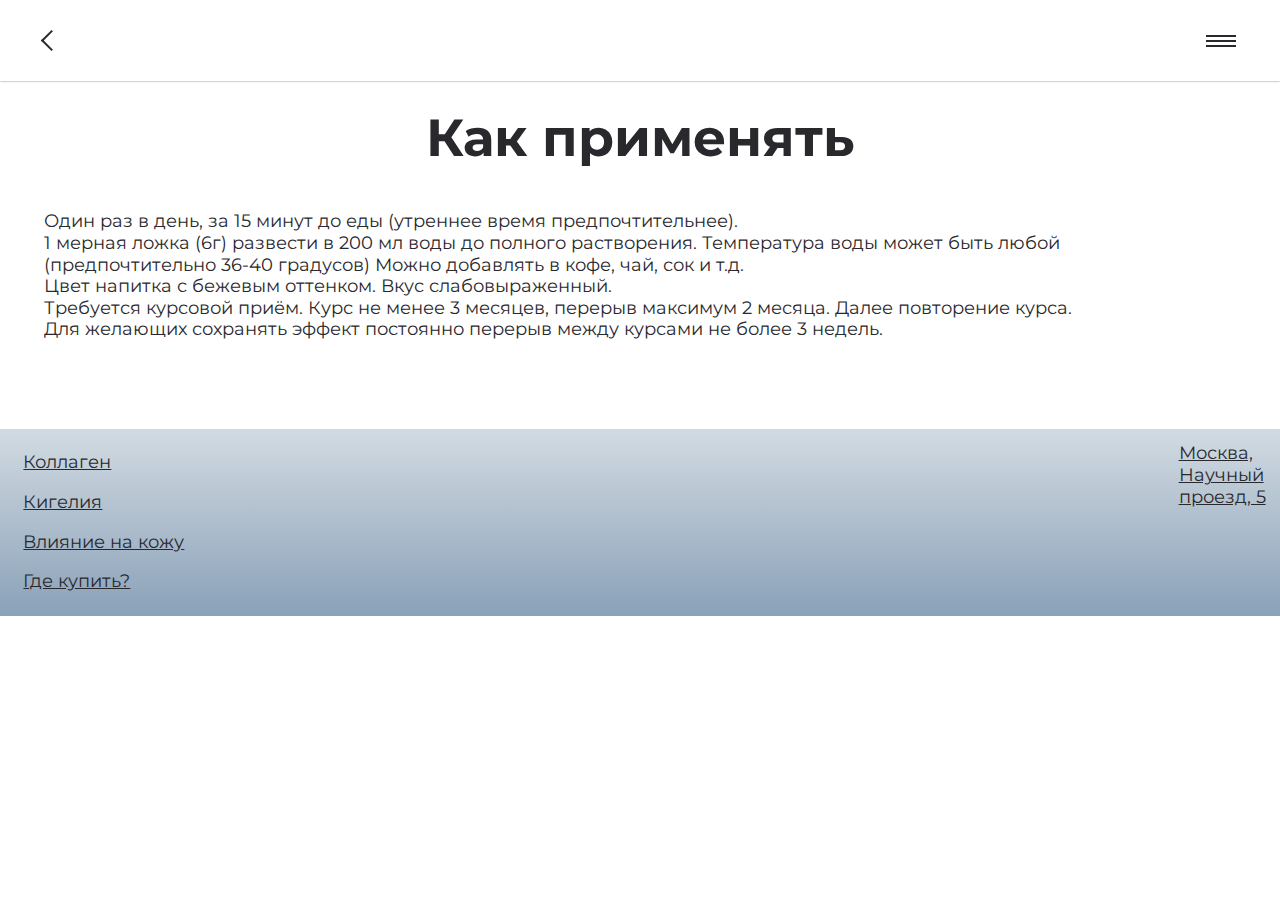
==== instruction.html @ 770d5e30 "Add files via upload" ====
<!DOCTYPE html>
<html lang="en">
<head>
    <meta charset="UTF-8">
    <meta http-equiv="X-UA-Compatible" content="IE=edge">
    <meta name="viewport" content="width=device-width, initial-scale=1.0">
    <title>Collagen AZENUA</title>
    <link href="style.css" rel="stylesheet">
    <link rel="icon" href="favicon.ico">
</head>
<body>
    <div class="wrapper">
    <script src="partials/header.js"></script>

    <!-- Где купить -->
    <section>
    <div class="block sp">
            <h2>
            <strong>Как применять</strong>
            </h2>     
           <div class="text">
           <p>Один раз в день, за 15 минут до еды (утреннее время предпочтительнее).</p>
           <p>1 мерная ложка (6г) развести в 200 мл воды до полного растворения. Температура воды может быть любой (предпочтительно 36-40 градусов) Можно добавлять в кофе, чай, сок и т.д.</p>
           <p>Цвет напитка с бежевым оттенком. Вкус слабовыраженный.</p>
           <p> Требуется курсовой приём. Курс не менее 3 месяцев, перерыв максимум 2 месяца. Далее повторение курса.</p>
           <p>Для желающих сохранять эффект постоянно перерыв между курсами не более 3 недель.</p>
            
                
    </div>  
    </section>
 

    <script src="partials/footer.js">
    </script>

    </div>

    <script src="main.js"></script>

</body>
</html>
---- style.css ----
@charset "UTF-8";
/*Fonts*/
@import url("https://fonts.googleapis.com/css2?family=Montserrat:ital,wght@0,100;0,400;0,500;0,600;0,700;0,800;1,400;1,900&display=swap");
/*Basic*/
:root {
  --v-s: 1vmin;
  --v-m: 8vmin;
  --v-l: 30vmin;
  --top-space: 8vmin;
  /*шрифт*/
  --fs-xs: 14px;
  --fs-s: 1.2rem;
  --fs-m: 2.6rem;
  --fs-l: 3.2rem;
  --fs-xl: 5.5rem;
  /*отступы*/
  --xxs: .8rem;
  --xs: 1.3rem;
  --s: 2.2rem;
  --m: 3rem;
  --l: 5rem;
  --xl: 8rem;
  /*цвет*/
  --black: #29282d;
}

body, h1, h2, h3, p, ul, li {
  margin: 0;
  padding: 0;
}

* {
  -webkit-box-sizing: border-box;
          box-sizing: border-box;
}

html {
  font-size: clamp(var(--fs-xs), calc((1vh + 1vw)), 20px);
  line-height: 1.2;
  text-align: justify;
}

body {
  font-family: 'Montserrat';
  color: var(--black);
  font-weight: normal;
  overflow-x: hidden;
  font-size: 18px;
}

a {
  text-decoration: none;
  white-space: nowrap;
  display: inline-block;
  color: inherit;
  cursor: pointer;
}

img {
  width: 100%;
}

.imgfull {
  width: 100%;
  padding: var(--xs) 0;
}

.imgindented {
  /* width: 88%;   */
  padding: 0.2em var(--s);
  margin: 0 auto;
}

.img__kigelia {
  float: left;
  margin-right: var(--s);
  margin-bottom: var(--xxs);
  margin-top: var(--xs);
  width: 10rem;
}

.img__collagen {
  float: right;
  margin-left: var(--xxs);
  margin-bottom: var(--xxs);
  margin-top: var(--xs);
  width: 45%;
}

video {
  width: 100%;
  padding-bottom: var(--s);
  z-index: -1;
}

section {
  margin-bottom: 4em;
}

.wrapper {
  height: 100vh;
}

.scroll-snap {
  scroll-snap-align: start;
  scroll-margin-top: var(--top-space);
}

.container {
  max-width: 1400px;
  margin: 0 auto;
}

.block {
  /* text-align: center; */
  width: 100%;
}

.text {
  padding: var(--xxs) 0;
  text-align: left;
  word-wrap: break-word;
  hyphens: auto;
  -moz-hyphens:;
  -webkit-hyphens:;
  -ms-hyphens:;
}

h2 {
  padding-top: var(--xs);
  padding-bottom: var(--xs);
  font-weight: normal;
  display: block;
  /* width: 70%; */
  /* margin: 0 auto; */
  text-align: center;
  font-size: var(--fs-m);
}

h4 {
  padding: 0 var(--xs);
}

/*Padding*/
.sp {
  padding: 0 var(--s);
}

.hkog {
  font-size: 1.8rem;
}

/*Header*/
header {
  position: -webkit-sticky;
  position: sticky;
  top: 0;
  height: 9vh;
  background-color: white;
  display: -webkit-box;
  display: -ms-flexbox;
  display: flex;
  -webkit-box-pack: justify;
      -ms-flex-pack: justify;
          justify-content: space-between;
  -webkit-box-align: center;
      -ms-flex-align: center;
          align-items: center;
  -webkit-box-shadow: 0 0 2px rgba(0, 0, 0, 0.5);
          box-shadow: 0 0 2px rgba(0, 0, 0, 0.5);
  padding: 0 var(--xs);
}

header li {
  padding: var(--xxs);
}

.header__logo {
  width: 6rem;
}

.previous {
  font-size: 110%;
}

.arrow {
  width: 15px;
  height: 15px;
  border-top: 2px solid var(--black);
  border-right: 2px solid var(--black);
  margin-right: 60px;
  transform: rotate(-135deg);
  -webkit-transform: rotate(-135deg);
  -moz-transform: rotate(-135deg);
  -ms-transform: rotate(-135deg);
  -o-transform: rotate(-135deg);
}

nav {
  background-color: white;
}

.menu {
  z-index: 1;
}

/* burger */
.menu-btn {
  width: 30px;
  height: 30px;
  position: relative;
  z-index: 2;
  overflow: hidden;
}

.menu-btn span {
  width: 30px;
  height: 2px;
  position: absolute;
  top: 50%;
  left: 50%;
  transform: translate(-50%, -50%);
  background-color: #29282d;
  transition: all 0.5s;
  -webkit-transform: translate(-50%, -50%);
  -moz-transform: translate(-50%, -50%);
  -ms-transform: translate(-50%, -50%);
  -o-transform: translate(-50%, -50%);
  -webkit-transition: all 0.5s;
  -moz-transition: all 0.5s;
  -ms-transition: all 0.5s;
  -o-transition: all 0.5s;
}

.menu-btn span:nth-of-type(2) {
  top: calc(50% - 5px);
}

.menu-btn span:nth-of-type(3) {
  top: calc(50% + 5px);
}

.menu {
  position: fixed;
  top: 0;
  left: 0;
  width: 100%;
  padding: 5px;
  background: white;
  transform: translateY(-120%);
  -webkit-transition: -webkit-transform 0.5s;
  transition: -webkit-transform 0.5s;
  transition: transform 0.5s;
  transition: transform 0.5s, -webkit-transform 0.5s;
  text-align: center;
  font-weight: bold;
  -webkit-transform: translateY(-120%);
  -moz-transform: translateY(-120%);
  -ms-transform: translateY(-120%);
  -o-transform: translateY(-120%);
  -webkit-transition: transform 0.5s;
  -moz-transition: transform 0.5s;
  -ms-transition: transform 0.5s;
  -o-transition: transform 0.5s;
}

.menu.active {
  transform: translateY(0);
  -webkit-transform: translateY(0);
  -moz-transform: translateY(0);
  -ms-transform: translateY(0);
  -o-transform: translateY(0);
}

.menu li {
  list-style-type: none;
}

.menu a {
  text-decoration: underline;
}

/* Changing the hamburger icon when the menu is open */
.menu-btn.active span:nth-of-type(1) {
  display: none;
}

.menu-btn.active span:nth-of-type(2) {
  top: 50%;
  transform: translate(-50%, 0%) rotate(45deg);
  -webkit-transform: translate(-50%, 0%) rotate(45deg);
  -moz-transform: translate(-50%, 0%) rotate(45deg);
  -ms-transform: translate(-50%, 0%) rotate(45deg);
  -o-transform: translate(-50%, 0%) rotate(45deg);
}

.menu-btn.active span:nth-of-type(3) {
  top: 50%;
  transform: translate(-50%, 0%) rotate(-45deg);
  -webkit-transform: translate(-50%, 0%) rotate(-45deg);
  -moz-transform: translate(-50%, 0%) rotate(-45deg);
  -ms-transform: translate(-50%, 0%) rotate(-45deg);
  -o-transform: translate(-50%, 0%) rotate(-45deg);
}

/*Video*/
.main__title {
  padding-bottom: .6em;
}

video {
  z-index: -1;
}

.main {
  height: 91vh;
  min-width: 100%;
  display: -webkit-box;
  display: -ms-flexbox;
  display: flex;
  -webkit-box-orient: vertical;
  -webkit-box-direction: normal;
  -ms-flex-direction: column;
  flex-direction: column;
}

.main__videowrapper {
  -webkit-box-flex: 1;
      -ms-flex: 1 1 0px;
          flex: 1 1 0;
  /* background-image: url(./v/file.gif); */
  background-repeat: no-repeat;
  background-size: 100%;
  background-position: top center;
  overflow: hidden;
  z-index: -1;
}

.videowrapper img {
  height: 100%;
  -o-object-fit: none;
     object-fit: none;
  width: auto;
}

/*Product block*/
.productwrapper {
  display: -webkit-box;
  display: -ms-flexbox;
  display: flex;
  -webkit-box-pack: justify;
      -ms-flex-pack: justify;
          justify-content: space-between;
  -ms-flex-wrap: wrap;
      flex-wrap: wrap;
  gap: var(--xxs);
  text-align: left;
  /* -moz-hyphens: auto;
    -webkit-hyphens: auto;
    -ms-hyphens: auto; */
}

.productblock {
  padding: var(--xxs) 0;
  width: 100%;
  -webkit-box-flex: 1;
      -ms-flex: 1 0 30%;
          flex: 1 0 30%;
  min-width: 290px;
  /* font-size: var(--fs-xs); */
  display: -webkit-box;
  display: -ms-flexbox;
  display: flex;
  -webkit-box-orient: vertical;
  -webkit-box-direction: normal;
      -ms-flex-direction: column;
          flex-direction: column;
  /* align-items: center; */
  /* text-align:center; */
  /* padding: var(--xs) var(--xs);    */
}

.productblock a {
  text-decoration: underline;
}

.productblock img {
  margin-bottom: .5em;
}

.kigelia p {
  padding: var(--s) 0;
}

.tech {
  padding: var(--xs) var(--xs);
}

/*Expert block*/
.imgkosmetolog {
  float: left;
  margin-right: var(--xxs);
  /* margin-bottom: var(--xxs);  */
  width: 10rem;
}

.imgkosmetolog:hover {
  -webkit-filter: grayscale(100%);
  filter: grayscale(100%);
}

.expert text {
  float: right;
}

.expert {
  padding-top: var(--xxs);
  padding-bottom: var(--s);
  /* height: 10rem; */
}

.expert p {
  text-align: left;
}

.expert h3 {
  text-align: left;
  margin-bottom: var(--xxs);
  font-size: 18px;
}

.columns {
  max-width: 100ch;
  margin: 0 auto;
  /* font-size: var(--fs-xs); */
}

/*Instruction*/
.swimg1 {
  background-image: url(./i/instructia.jpg);
  background-size: cover;
  background-repeat: no-repeat;
  height: 400px;
  padding: var(--m);
}

.swimg2 {
  background-image: url(./i/instructia2.jpg);
  background-size: cover;
  background-repeat: no-repeat;
  height: 400px;
  padding: var(--m);
}

.swimg3 {
  background-image: url(./i/instructia3.jpg);
  background-size: cover;
  background-repeat: no-repeat;
  height: 400px;
  padding: var(--m);
}

.swiper-button-prev::after {
  color: #29282d;
}

.swiper-button-next::after {
  color: #29282d;
}

.swiper {
  width: 100%;
  height: 400px;
}

.si {
  background-image: url(.i/instructia.jpg);
}

.inst {
  background-image: url(./i/instructia.jpg);
}

/*Distributors*/
.dist {
  margin-bottom: var(--l);
}

.list {
  display: -webkit-box;
  display: -ms-flexbox;
  display: flex;
  -webkit-box-pack: center;
      -ms-flex-pack: center;
          justify-content: center;
}

/*Markets*/
.market {
  margin: 0 auto;
  padding: .7em;
}

.markets {
  display: -webkit-box;
  display: -ms-flexbox;
  display: flex;
  -webkit-box-pack: center;
      -ms-flex-pack: center;
          justify-content: center;
  -webkit-box-orient: vertical;
  -webkit-box-direction: normal;
      -ms-flex-direction: column;
          flex-direction: column;
  padding: var(--l);
}

/*Footer*/
.niz {
  padding: .8em;
}

.niz li {
  padding: .5em;
}

footer {
  background: -webkit-gradient(linear, left bottom, left top, from(#8AA1B8), to(#D2DBE2));
  background: linear-gradient(to top, #8AA1B8, #D2DBE2);
  margin-top: var(--m);
  margin-right: var(--xxs);
  width: 100%;
}

.footercontent {
  display: -webkit-box;
  display: -ms-flexbox;
  display: flex;
  -webkit-box-pack: justify;
      -ms-flex-pack: justify;
          justify-content: space-between;
}

.footercontent a {
  text-decoration: underline;
}

.footercontent li {
  text-decoration: none;
  list-style-type: none;
}

/* begin begin Back to Top button  */
#myBtn {
  display: none;
  position: fixed;
  bottom: 20px;
  right: 30px;
  z-index: 99;
  border: none;
  outline: none;
  background: #a2cac9;
  color: #222222;
  cursor: pointer;
  padding: 15px;
  font-size: 18px;
}

#myBtn:hover {
  background: #555;
  /* Add a dark-grey background on hover */
  color: white;
}

/* media  */
/* @media screen and (device-width: 700px) {  
    .menu .active{
        height: 600px;
    }    
  } */
/*# sourceMappingURL=style.css.map */
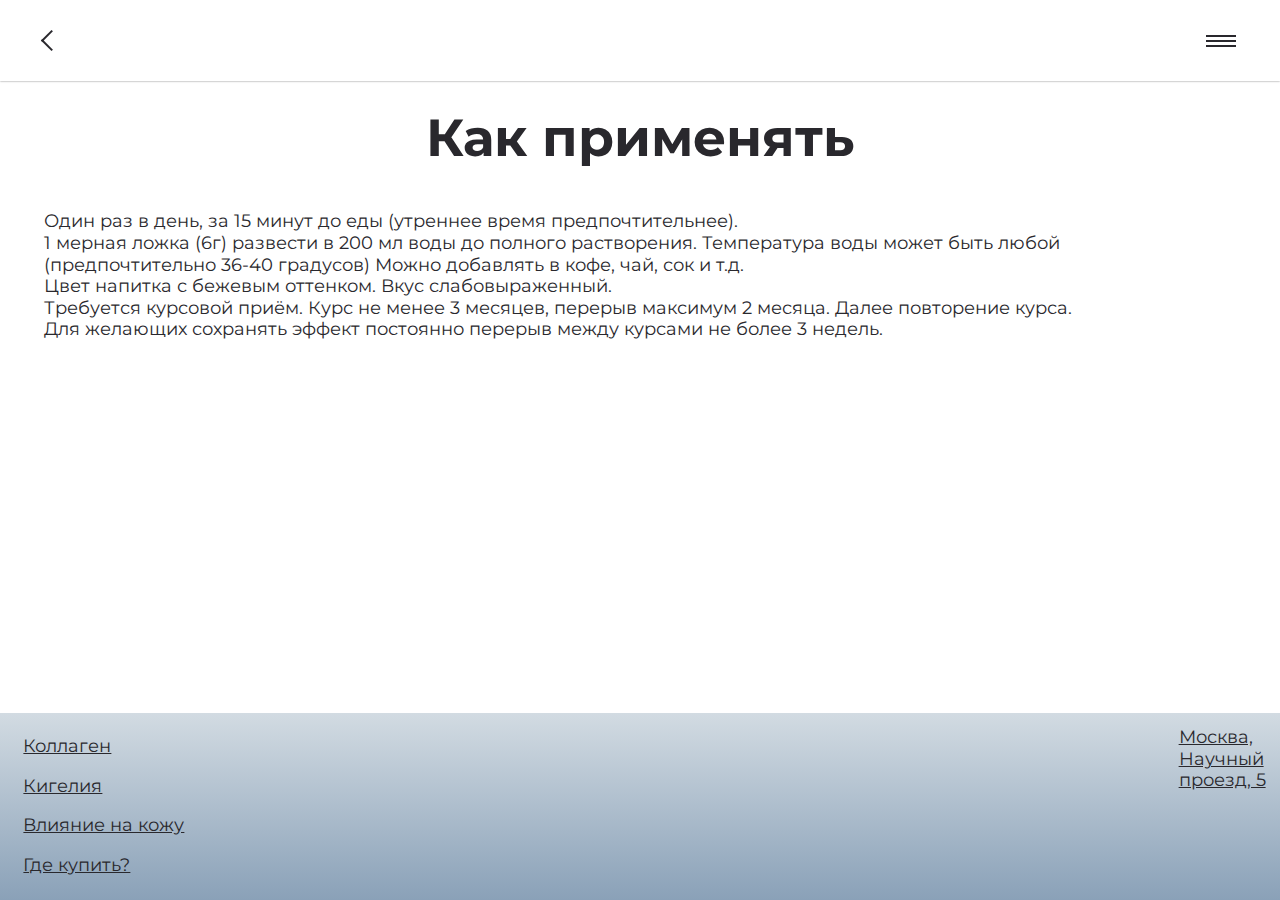
==== commit c0821c22: "Add files via upload" ====
--- a/instruction.html
+++ b/instruction.html
@@ -13,7 +13,7 @@
     <script src="partials/header.js"></script>
 
     <!-- Где купить -->
-    <section>
+    <section class="i">
     <div class="block sp">
             <h2>
             <strong>Как применять</strong>
--- a/style.css
+++ b/style.css
@@ -49,7 +49,6 @@
 }
 
 a {
-  text-decoration: none;
   white-space: nowrap;
   display: inline-block;
   color: inherit;
@@ -99,6 +98,16 @@
 
 .wrapper {
   height: 100vh;
+  overflow-y: scroll;
+  -ms-scroll-snap-type: y proximity;
+  scroll-snap-type: y proximity;
+  display: -webkit-box;
+  display: -ms-flexbox;
+  display: flex;
+  -webkit-box-orient: vertical;
+  -webkit-box-direction: normal;
+      -ms-flex-direction: column;
+          flex-direction: column;
 }
 
 .scroll-snap {
@@ -121,9 +130,9 @@
   text-align: left;
   word-wrap: break-word;
   hyphens: auto;
-  -moz-hyphens:;
-  -webkit-hyphens:;
-  -ms-hyphens:;
+  -moz-hyphens: auto;
+  -webkit-hyphens: auto;
+  -ms-hyphens: auto;
 }
 
 h2 {
@@ -146,7 +155,7 @@
   padding: 0 var(--s);
 }
 
-.hkog {
+.skin__title {
   font-size: 1.8rem;
 }
 
@@ -313,15 +322,15 @@
 }
 
 .main {
-  height: 91vh;
+  min-height: 91vh;
   min-width: 100%;
   display: -webkit-box;
   display: -ms-flexbox;
   display: flex;
   -webkit-box-orient: vertical;
   -webkit-box-direction: normal;
-  -ms-flex-direction: column;
-  flex-direction: column;
+      -ms-flex-direction: column;
+          flex-direction: column;
 }
 
 .main__videowrapper {
@@ -336,7 +345,7 @@
   z-index: -1;
 }
 
-.videowrapper img {
+.main__videowrapper img {
   height: 100%;
   -o-object-fit: none;
      object-fit: none;
@@ -355,8 +364,8 @@
       flex-wrap: wrap;
   gap: var(--xxs);
   text-align: left;
-  /* -moz-hyphens: auto;
-    -webkit-hyphens: auto;
+  /* -moz-hyphens: auto;
+    -webkit-hyphens: auto;
     -ms-hyphens: auto; */
 }
 
@@ -388,14 +397,6 @@
   margin-bottom: .5em;
 }
 
-.kigelia p {
-  padding: var(--s) 0;
-}
-
-.tech {
-  padding: var(--xs) var(--xs);
-}
-
 /*Expert block*/
 .imgkosmetolog {
   float: left;
@@ -479,6 +480,10 @@
 
 .inst {
   background-image: url(./i/instructia.jpg);
+}
+
+.instructia {
+  margin-top: .3em;
 }
 
 /*Distributors*/
@@ -528,7 +533,6 @@
   background: -webkit-gradient(linear, left bottom, left top, from(#8AA1B8), to(#D2DBE2));
   background: linear-gradient(to top, #8AA1B8, #D2DBE2);
   margin-top: var(--m);
-  margin-right: var(--xxs);
   width: 100%;
 }
 
@@ -572,10 +576,11 @@
   color: white;
 }
 
+.i {
+  -webkit-box-flex: 1;
+      -ms-flex: 1;
+          flex: 1;
+}
+
 /* media  */
-/* @media screen and (device-width: 700px) {  
-    .menu .active{
-        height: 600px;
-    }    
-  } */
 /*# sourceMappingURL=style.css.map */